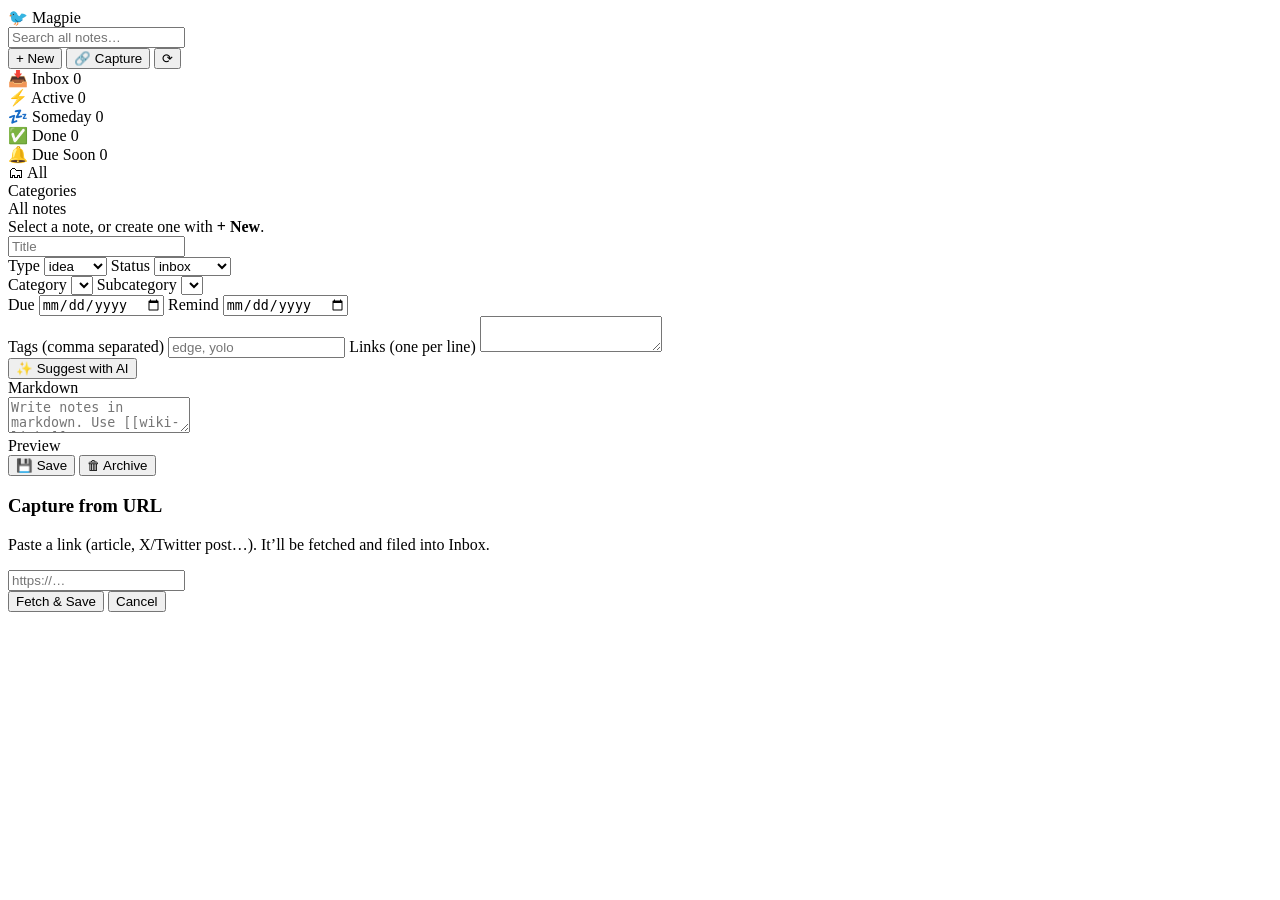
==== magpie/web/index.html @ 078991d9 "Package as installable 'magpie-hub' + per-user data dir - Move modules into a magpie/ package with r" ====
<!DOCTYPE html>
<html lang="en">
<head>
  <meta charset="utf-8" />
  <meta name="viewport" content="width=device-width, initial-scale=1" />
  <title>Magpie · your idea &amp; project hub</title>
  <link rel="stylesheet" href="/style.css" />
</head>
<body>
  <header class="topbar">
    <div class="brand">🐦 Magpie</div>
    <input id="search" type="search" placeholder="Search all notes…" />
    <div class="actions">
      <button id="btn-new" class="primary">+ New</button>
      <button id="btn-capture">🔗 Capture</button>
      <button id="btn-refresh" title="Refresh">⟳</button>
    </div>
  </header>

  <main class="layout">
    <!-- Sidebar -->
    <aside class="sidebar">
      <div class="filters">
        <div class="filter" data-status="inbox">📥 Inbox <span class="count" id="c-inbox">0</span></div>
        <div class="filter" data-status="active">⚡ Active <span class="count" id="c-active">0</span></div>
        <div class="filter" data-status="someday">💤 Someday <span class="count" id="c-someday">0</span></div>
        <div class="filter" data-status="done">✅ Done <span class="count" id="c-done">0</span></div>
        <div class="filter due" data-due="7">🔔 Due Soon <span class="count" id="c-due">0</span></div>
        <div class="filter" data-all="1">🗂 All</div>
      </div>
      <div class="sidebar-head">Categories</div>
      <nav id="tree" class="tree"></nav>
      <div class="ai-status" id="ai-status"></div>
    </aside>

    <!-- List -->
    <section class="list">
      <div class="list-head" id="list-head">All notes</div>
      <div id="cards" class="cards"></div>
    </section>

    <!-- Editor -->
    <section class="editor" id="editor">
      <div class="editor-empty" id="editor-empty">Select a note, or create one with <b>+ New</b>.</div>
      <div class="editor-body hidden" id="editor-body">
        <input id="e-title" class="e-title" placeholder="Title" />
        <div class="e-row">
          <label>Type
            <select id="e-type">
              <option>idea</option><option>project</option>
              <option>note</option><option>link</option>
            </select>
          </label>
          <label>Status
            <select id="e-status">
              <option>inbox</option><option>active</option>
              <option>someday</option><option>done</option><option>archived</option>
            </select>
          </label>
        </div>
        <div class="e-row">
          <label>Category <select id="e-category"></select></label>
          <label>Subcategory <select id="e-subcategory"></select></label>
        </div>
        <div class="e-row">
          <label>Due <input id="e-due" type="date" /></label>
          <label>Remind <input id="e-remind" type="date" /></label>
        </div>
        <label class="full">Tags (comma separated) <input id="e-tags" placeholder="edge, yolo" /></label>
        <label class="full">Links (one per line) <textarea id="e-links" rows="2"></textarea></label>
        <div class="e-row tight">
          <button id="btn-ai" title="Ask AI to suggest fields">✨ Suggest with AI</button>
          <span id="ai-note" class="muted"></span>
        </div>
        <div class="split">
          <div class="split-col">
            <div class="split-label">Markdown</div>
            <textarea id="e-body" class="e-body" placeholder="Write notes in markdown. Use [[wiki-links]]…"></textarea>
          </div>
          <div class="split-col">
            <div class="split-label">Preview</div>
            <div id="preview" class="preview"></div>
          </div>
        </div>
        <div class="editor-actions">
          <button id="btn-save" class="primary">💾 Save</button>
          <button id="btn-archive" class="danger">🗑 Archive</button>
          <span id="save-note" class="muted"></span>
        </div>
      </div>
    </section>
  </main>

  <!-- Capture modal -->
  <div id="capture-modal" class="modal hidden">
    <div class="modal-card">
      <h3>Capture from URL</h3>
      <p class="muted">Paste a link (article, X/Twitter post…). It’ll be fetched and filed into Inbox.</p>
      <input id="capture-url" placeholder="https://…" />
      <div id="capture-status" class="muted"></div>
      <div class="modal-actions">
        <button id="capture-go" class="primary">Fetch &amp; Save</button>
        <button id="capture-cancel">Cancel</button>
      </div>
    </div>
  </div>

  <script src="/app.js"></script>
</body>
</html>
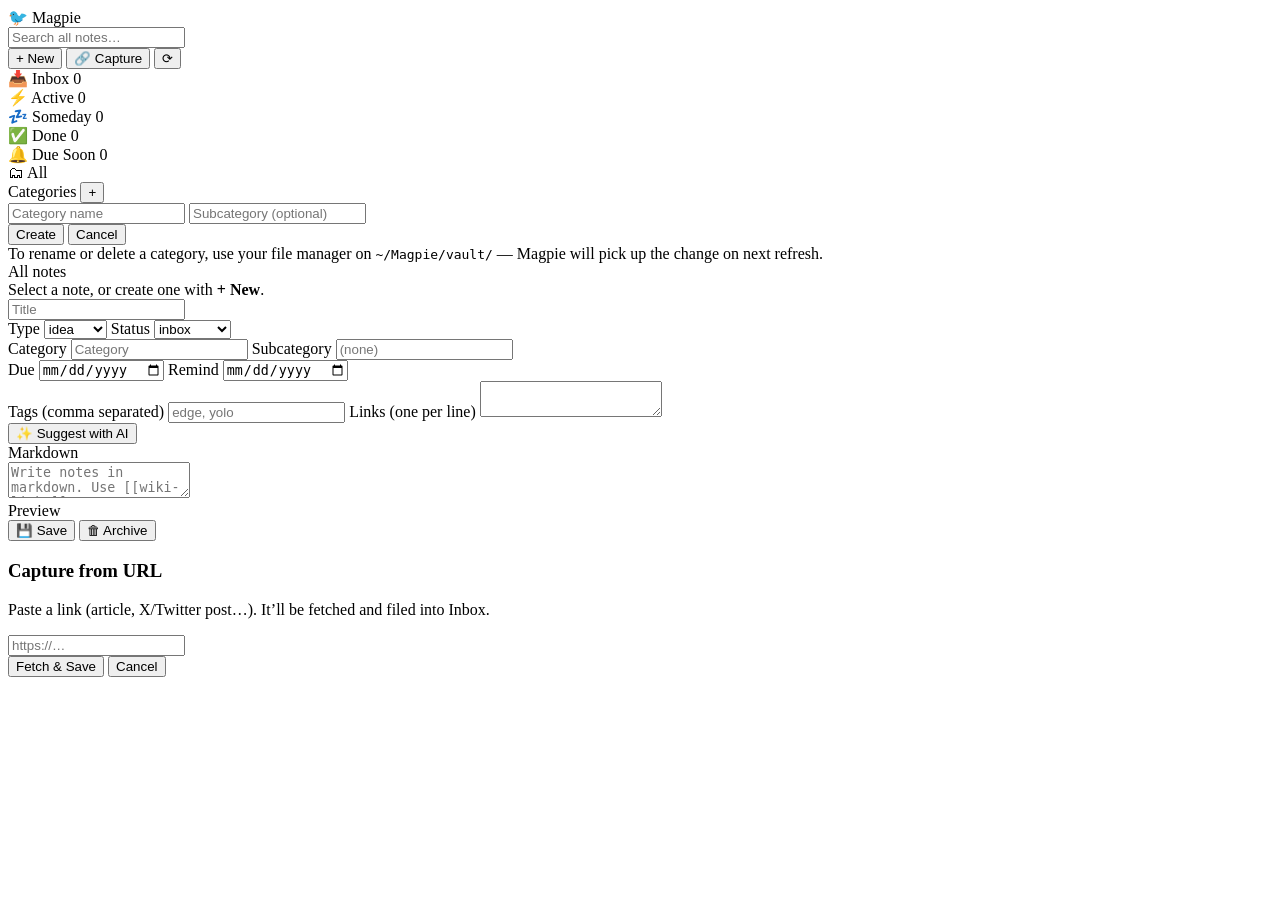
==== commit 0dc073f3: "Add category management UI, richer URL capture, and safer note moves - Sidebar gains a + button to c" ====
--- a/magpie/web/index.html
+++ b/magpie/web/index.html
@@ -28,9 +28,21 @@
         <div class="filter due" data-due="7">🔔 Due Soon <span class="count" id="c-due">0</span></div>
         <div class="filter" data-all="1">🗂 All</div>
       </div>
-      <div class="sidebar-head">Categories</div>
+      <div class="sidebar-head-row">
+        <span class="sidebar-head">Categories</span>
+        <button id="btn-add-cat" title="New category or subcategory">+</button>
+      </div>
+      <div id="add-cat-form" class="add-cat-form hidden">
+        <input id="new-cat" placeholder="Category name" autocomplete="off" />
+        <input id="new-sub" placeholder="Subcategory (optional)" autocomplete="off" />
+        <div class="add-cat-actions">
+          <button id="add-cat-go" class="primary">Create</button>
+          <button id="add-cat-cancel">Cancel</button>
+        </div>
+      </div>
       <nav id="tree" class="tree"></nav>
       <div class="ai-status" id="ai-status"></div>
+      <div class="rename-tip">To rename or delete a category, use your file manager on <code>~/Magpie/vault/</code> — Magpie will pick up the change on next refresh.</div>
     </aside>
 
     <!-- List -->
@@ -59,8 +71,14 @@
           </label>
         </div>
         <div class="e-row">
-          <label>Category <select id="e-category"></select></label>
-          <label>Subcategory <select id="e-subcategory"></select></label>
+          <label>Category
+            <input id="e-category" list="cat-list" placeholder="Category" autocomplete="off" />
+            <datalist id="cat-list"></datalist>
+          </label>
+          <label>Subcategory
+            <input id="e-subcategory" list="sub-list" placeholder="(none)" autocomplete="off" />
+            <datalist id="sub-list"></datalist>
+          </label>
         </div>
         <div class="e-row">
           <label>Due <input id="e-due" type="date" /></label>
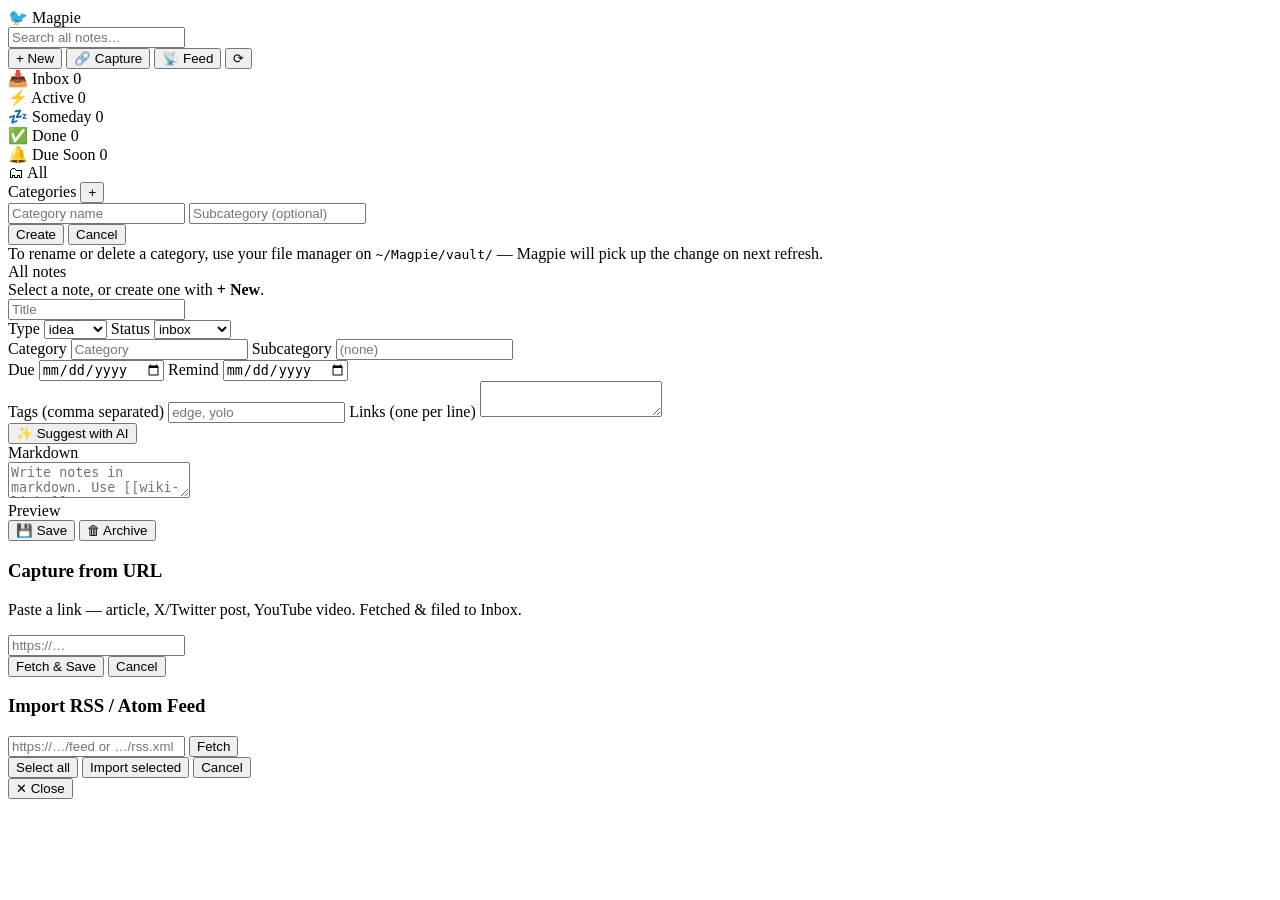
==== commit c4e7fc74: "Add richer URL extraction, YouTube, tweet threads, and RSS feed import B – Smarter extraction: _Dens" ====
--- a/magpie/web/index.html
+++ b/magpie/web/index.html
@@ -13,6 +13,7 @@
     <div class="actions">
       <button id="btn-new" class="primary">+ New</button>
       <button id="btn-capture">🔗 Capture</button>
+      <button id="btn-feed">📡 Feed</button>
       <button id="btn-refresh" title="Refresh">⟳</button>
     </div>
   </header>
@@ -113,7 +114,7 @@
   <div id="capture-modal" class="modal hidden">
     <div class="modal-card">
       <h3>Capture from URL</h3>
-      <p class="muted">Paste a link (article, X/Twitter post…). It’ll be fetched and filed into Inbox.</p>
+      <p class="muted">Paste a link — article, X/Twitter post, YouTube video. Fetched &amp; filed to Inbox.</p>
       <input id="capture-url" placeholder="https://…" />
       <div id="capture-status" class="muted"></div>
       <div class="modal-actions">
@@ -123,6 +124,27 @@
     </div>
   </div>
 
+  <!-- Feed import modal -->
+  <div id="feed-modal" class="modal hidden">
+    <div class="modal-card feed-modal-card">
+      <h3>Import RSS / Atom Feed</h3>
+      <div class="feed-url-row">
+        <input id="feed-url" placeholder="https://…/feed or …/rss.xml" />
+        <button id="feed-fetch" class="primary">Fetch</button>
+      </div>
+      <div id="feed-status" class="muted"></div>
+      <div id="feed-list" class="feed-list hidden"></div>
+      <div id="feed-actions" class="modal-actions hidden">
+        <button id="feed-check-all">Select all</button>
+        <button id="feed-import" class="primary">Import selected</button>
+        <button id="feed-cancel">Cancel</button>
+      </div>
+      <div id="feed-cancel-top" class="feed-cancel-top">
+        <button id="feed-close">✕ Close</button>
+      </div>
+    </div>
+  </div>
+
   <script src="/app.js"></script>
 </body>
 </html>
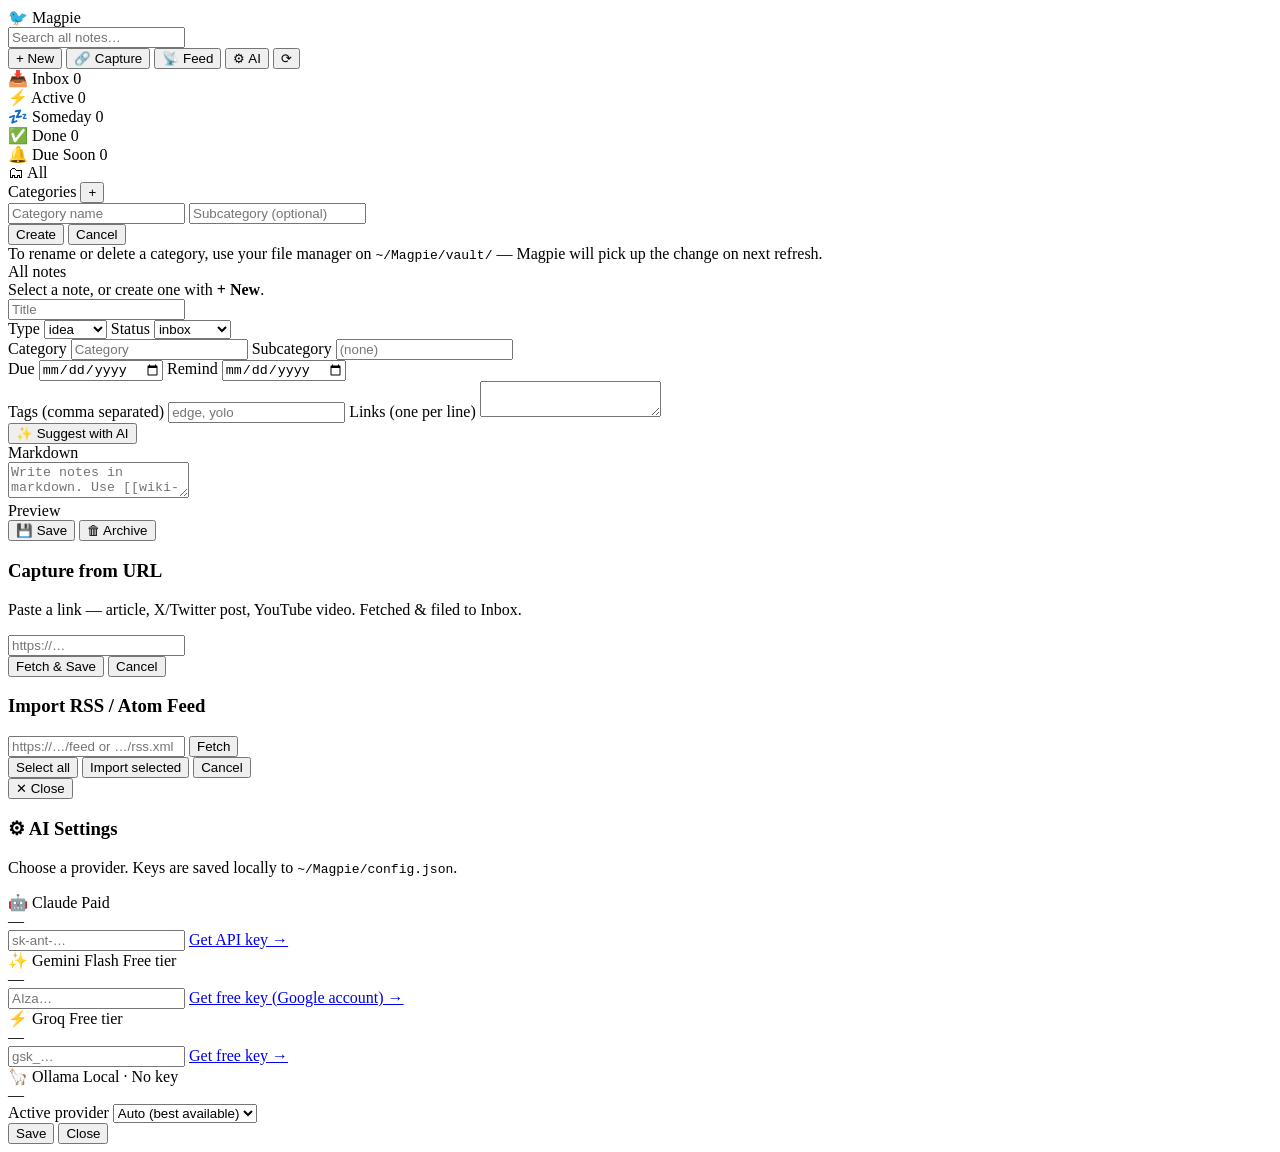
==== commit 3eb36036: "Add multi-provider AI: Claude, Gemini Flash, Groq, Ollama (with in-app install) ai.py rewritten as a" ====
--- a/magpie/web/index.html
+++ b/magpie/web/index.html
@@ -14,6 +14,7 @@
       <button id="btn-new" class="primary">+ New</button>
       <button id="btn-capture">🔗 Capture</button>
       <button id="btn-feed">📡 Feed</button>
+      <button id="btn-settings" title="AI Settings">⚙ AI</button>
       <button id="btn-refresh" title="Refresh">⟳</button>
     </div>
   </header>
@@ -145,6 +146,85 @@
     </div>
   </div>
 
+  <!-- AI Settings modal -->
+  <div id="settings-modal" class="modal hidden">
+    <div class="modal-card settings-card">
+      <h3>⚙ AI Settings</h3>
+      <p class="muted">Choose a provider. Keys are saved locally to <code>~/Magpie/config.json</code>.</p>
+
+      <div class="ai-provider-grid">
+
+        <!-- Claude -->
+        <div class="ai-card" id="card-claude">
+          <div class="ai-card-head" onclick="selectAIProvider('claude')">
+            <span class="ai-icon">🤖</span>
+            <span class="ai-name">Claude</span>
+            <span class="ai-badge ai-badge-paid">Paid</span>
+          </div>
+          <div class="ai-card-status" id="status-claude">—</div>
+          <input class="ai-key-input" id="key-claude" type="password"
+                 placeholder="sk-ant-…" autocomplete="off" />
+          <a class="ai-get-key" href="https://console.anthropic.com/" target="_blank">Get API key →</a>
+        </div>
+
+        <!-- Gemini Flash -->
+        <div class="ai-card" id="card-gemini">
+          <div class="ai-card-head" onclick="selectAIProvider('gemini')">
+            <span class="ai-icon">✨</span>
+            <span class="ai-name">Gemini Flash</span>
+            <span class="ai-badge ai-badge-free">Free tier</span>
+          </div>
+          <div class="ai-card-status" id="status-gemini">—</div>
+          <input class="ai-key-input" id="key-gemini" type="password"
+                 placeholder="AIza…" autocomplete="off" />
+          <a class="ai-get-key" href="https://aistudio.google.com/app/apikey" target="_blank">Get free key (Google account) →</a>
+        </div>
+
+        <!-- Groq -->
+        <div class="ai-card" id="card-groq">
+          <div class="ai-card-head" onclick="selectAIProvider('groq')">
+            <span class="ai-icon">⚡</span>
+            <span class="ai-name">Groq</span>
+            <span class="ai-badge ai-badge-free">Free tier</span>
+          </div>
+          <div class="ai-card-status" id="status-groq">—</div>
+          <input class="ai-key-input" id="key-groq" type="password"
+                 placeholder="gsk_…" autocomplete="off" />
+          <a class="ai-get-key" href="https://console.groq.com/keys" target="_blank">Get free key →</a>
+        </div>
+
+        <!-- Ollama -->
+        <div class="ai-card" id="card-ollama">
+          <div class="ai-card-head" onclick="selectAIProvider('ollama')">
+            <span class="ai-icon">🦙</span>
+            <span class="ai-name">Ollama</span>
+            <span class="ai-badge ai-badge-local">Local · No key</span>
+          </div>
+          <div class="ai-card-status" id="status-ollama">—</div>
+          <div id="ollama-controls" class="ollama-controls"></div>
+        </div>
+
+      </div><!-- /.ai-provider-grid -->
+
+      <div class="settings-row">
+        <label class="full">Active provider
+          <select id="sel-ai-provider">
+            <option value="auto">Auto (best available)</option>
+            <option value="claude">Claude</option>
+            <option value="gemini">Gemini Flash</option>
+            <option value="groq">Groq</option>
+            <option value="ollama">Ollama (local)</option>
+          </select>
+        </label>
+      </div>
+
+      <div class="modal-actions">
+        <button id="btn-settings-save" class="primary">Save</button>
+        <button id="btn-settings-close">Close</button>
+      </div>
+    </div>
+  </div>
+
   <script src="/app.js"></script>
 </body>
 </html>
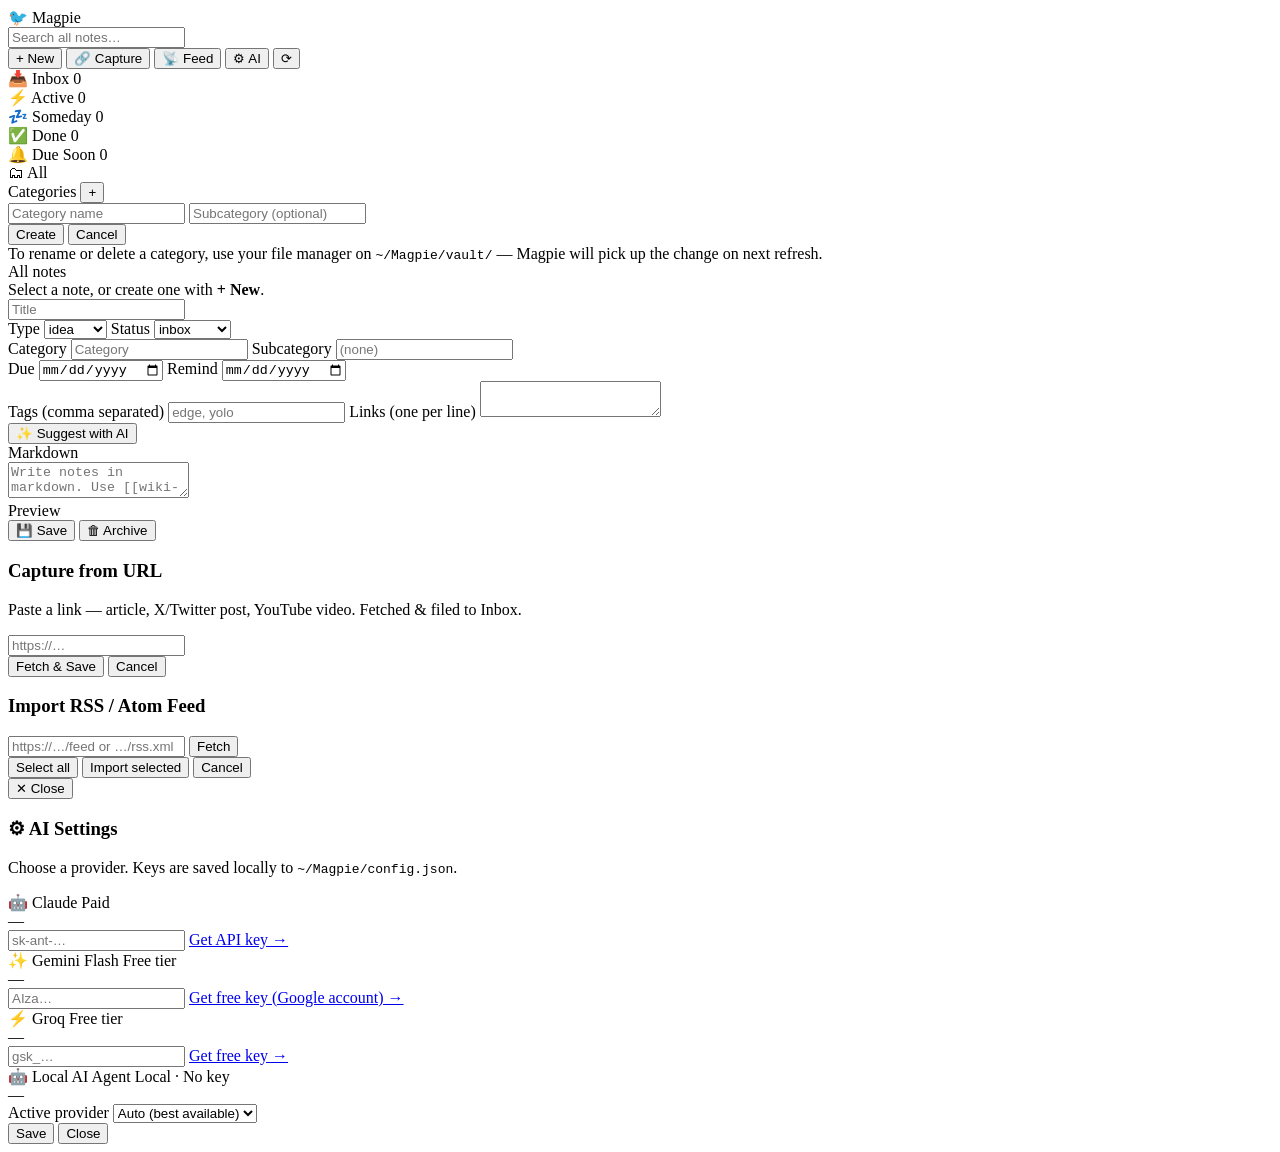
==== commit bb028593: "Integrate freeaiagent as local AI backend (replaces hand-rolled Ollama setup) freeaiagent (pip insta" ====
--- a/magpie/web/index.html
+++ b/magpie/web/index.html
@@ -193,15 +193,15 @@
           <a class="ai-get-key" href="https://console.groq.com/keys" target="_blank">Get free key →</a>
         </div>
 
-        <!-- Ollama -->
-        <div class="ai-card" id="card-ollama">
-          <div class="ai-card-head" onclick="selectAIProvider('ollama')">
-            <span class="ai-icon">🦙</span>
-            <span class="ai-name">Ollama</span>
+        <!-- Local AI Agent -->
+        <div class="ai-card" id="card-freeaiagent">
+          <div class="ai-card-head" onclick="selectAIProvider('freeaiagent')">
+            <span class="ai-icon">🤖</span>
+            <span class="ai-name">Local AI Agent</span>
             <span class="ai-badge ai-badge-local">Local · No key</span>
           </div>
-          <div class="ai-card-status" id="status-ollama">—</div>
-          <div id="ollama-controls" class="ollama-controls"></div>
+          <div class="ai-card-status" id="status-freeaiagent">—</div>
+          <div id="local-ai-controls" class="ollama-controls"></div>
         </div>
 
       </div><!-- /.ai-provider-grid -->
@@ -213,7 +213,7 @@
             <option value="claude">Claude</option>
             <option value="gemini">Gemini Flash</option>
             <option value="groq">Groq</option>
-            <option value="ollama">Ollama (local)</option>
+            <option value="freeaiagent">Local AI Agent</option>
           </select>
         </label>
       </div>
